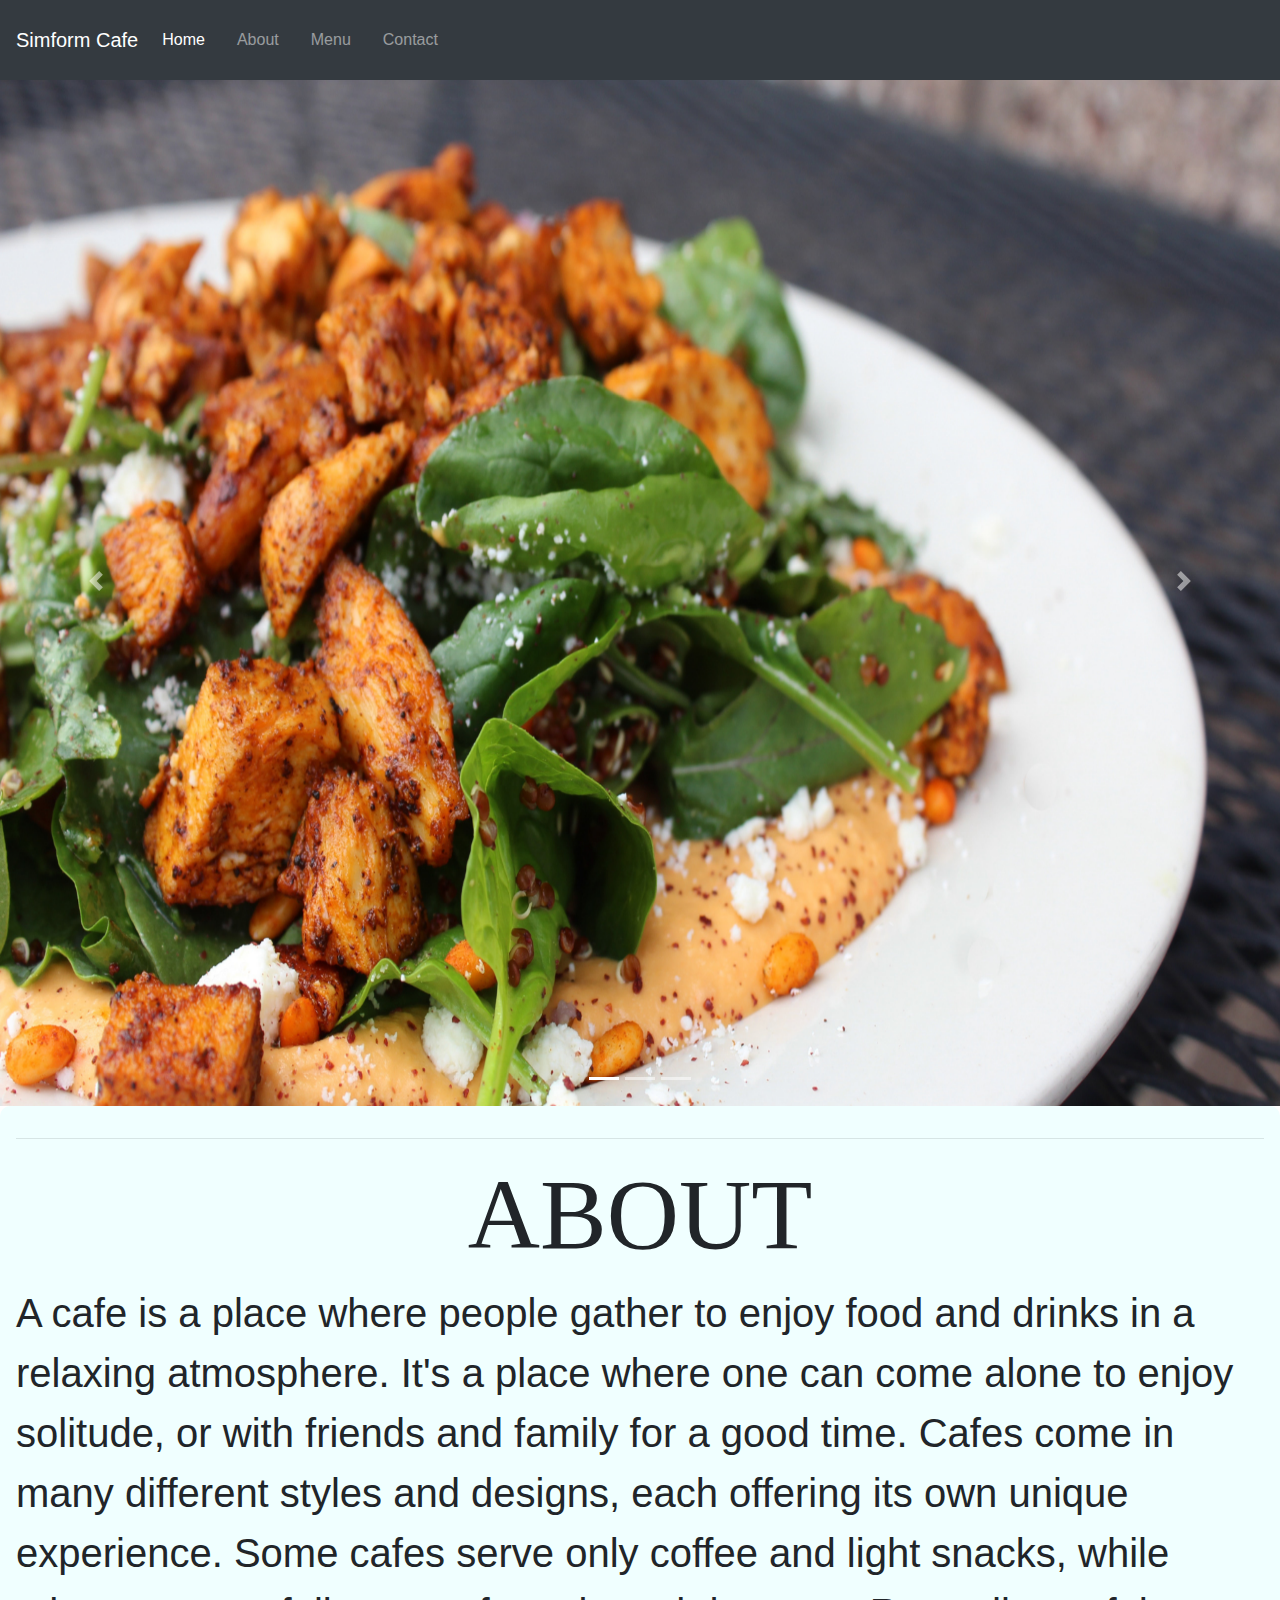
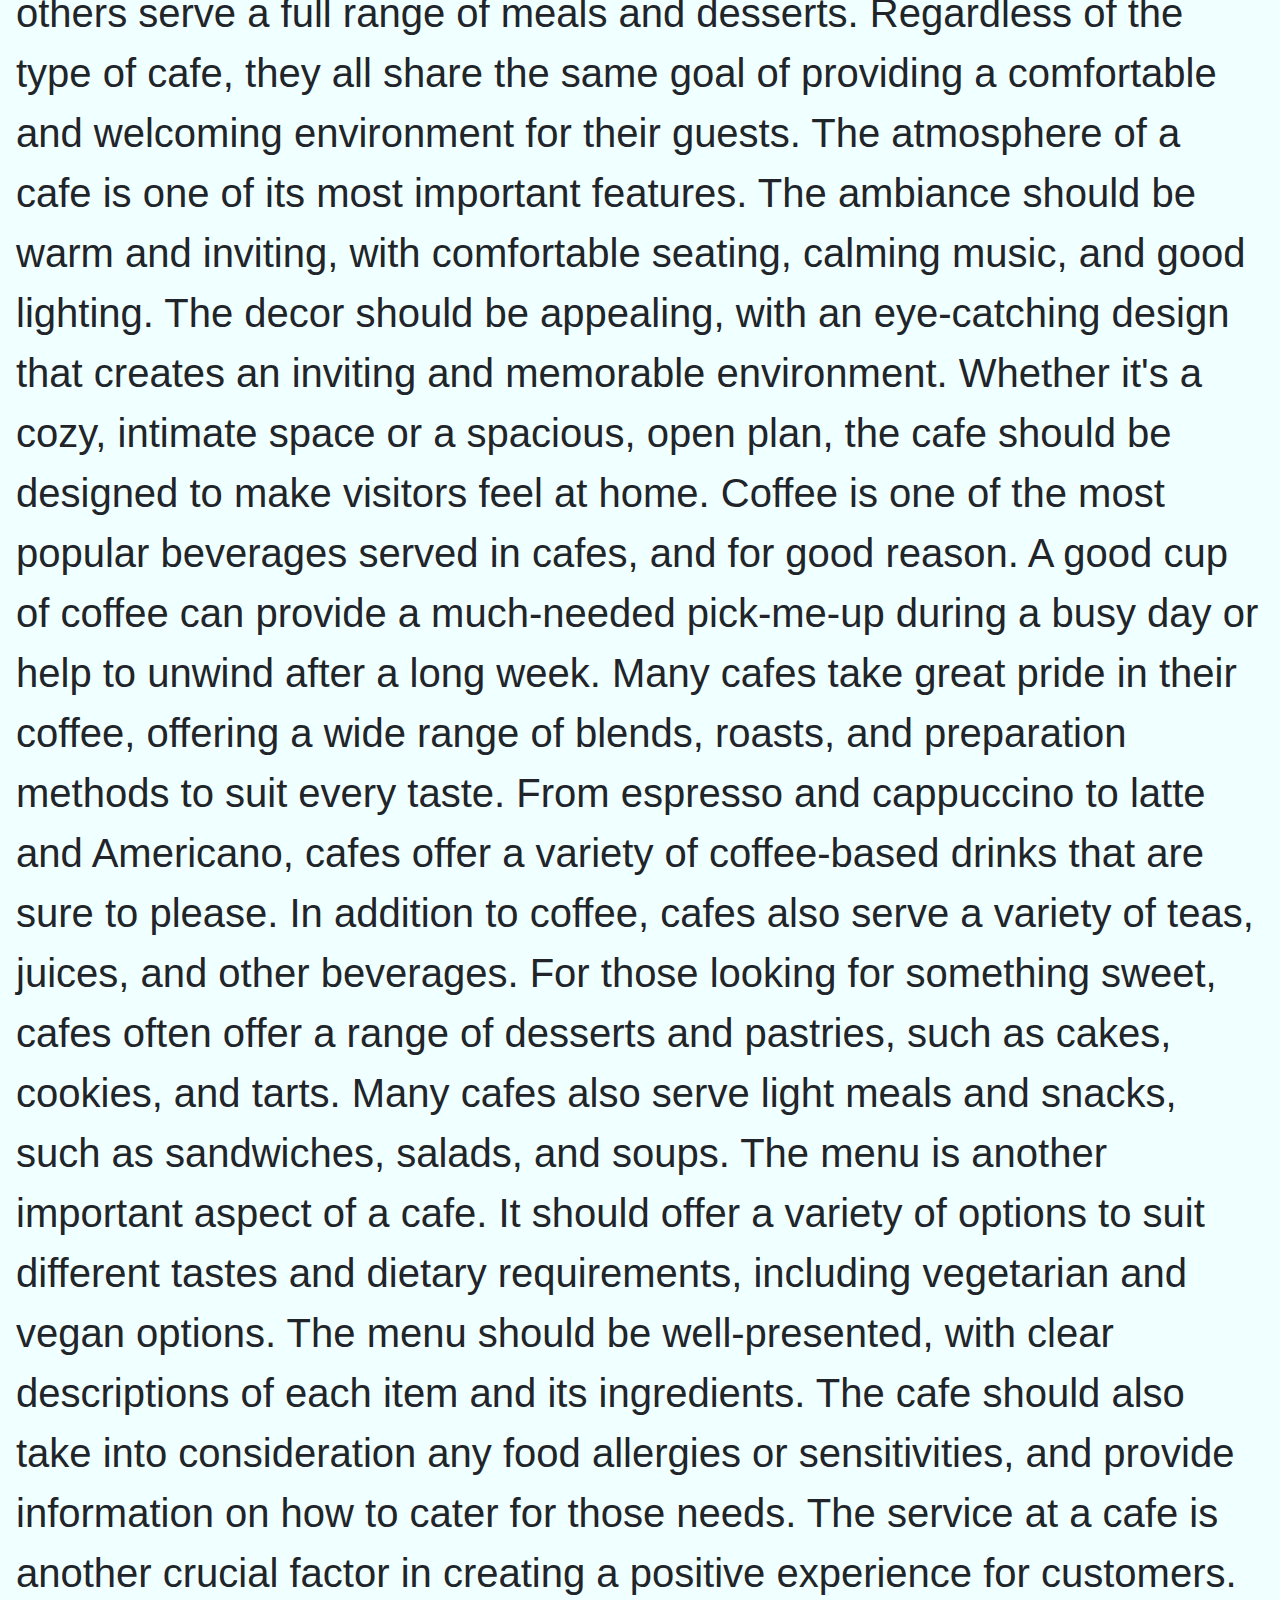
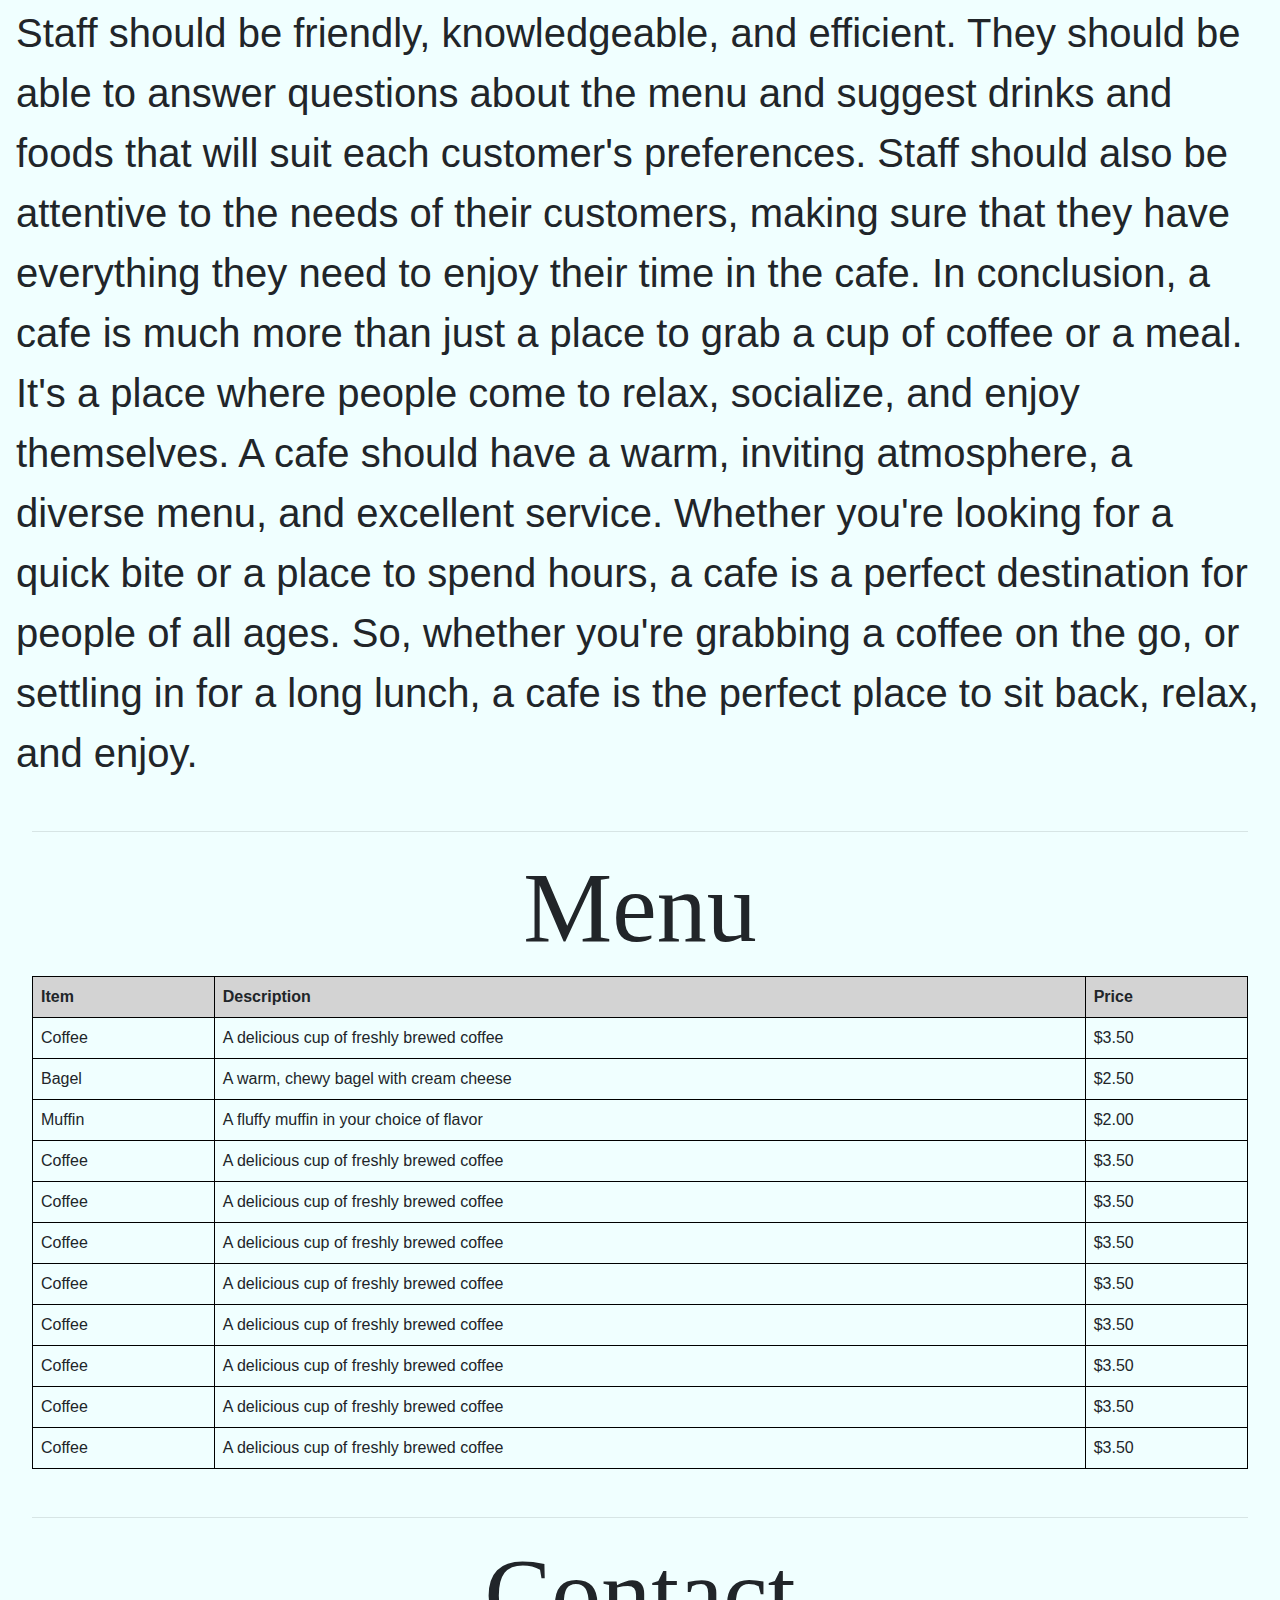
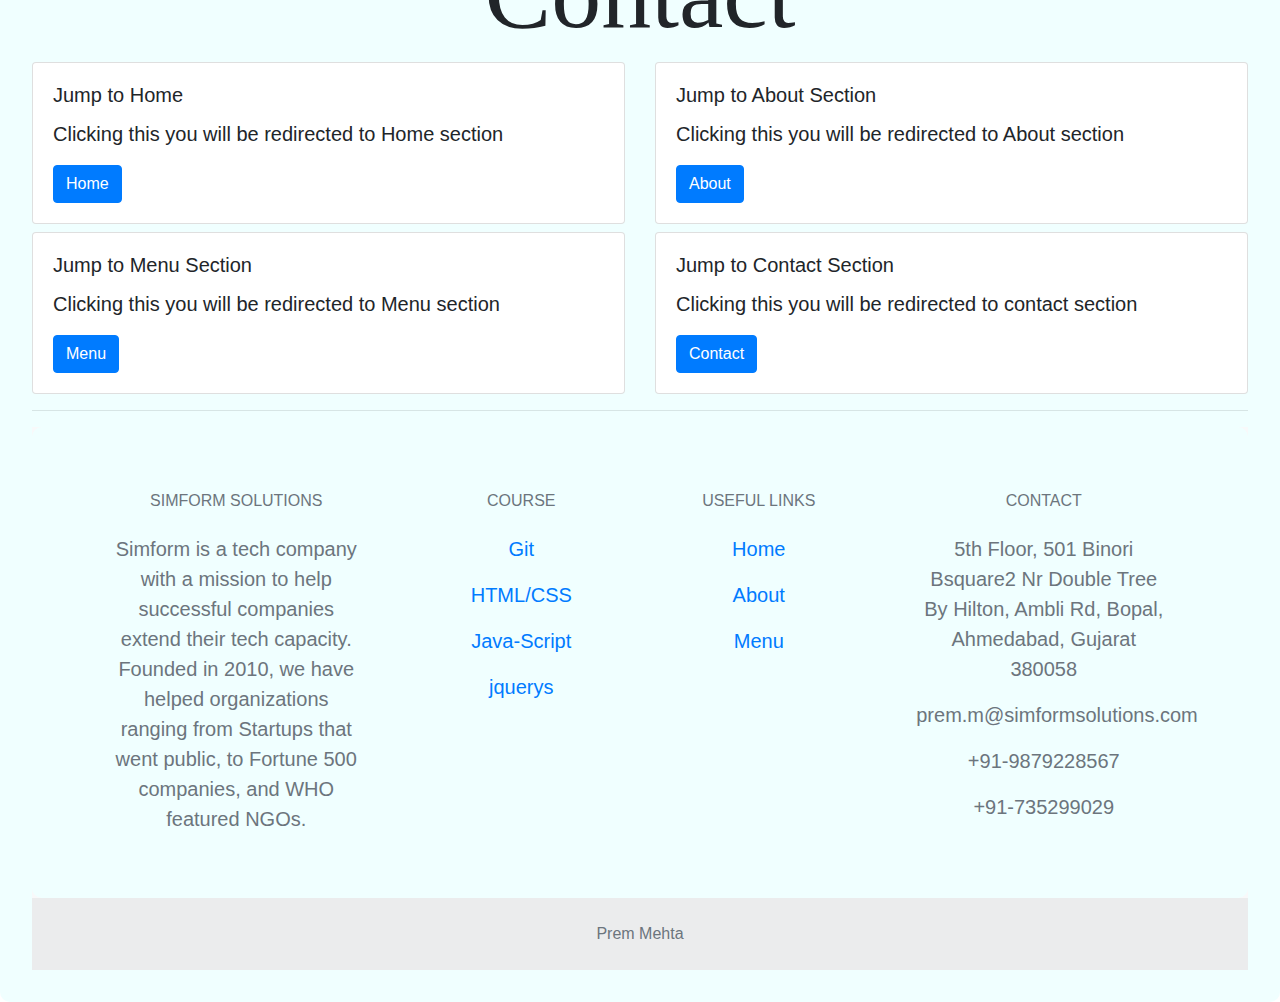
==== index.html @ 5ad6d109 "First Commit" ====
<!DOCTYPE html>
<html lang="en">

<head>
    <meta charset="UTF-8">
    <meta http-equiv="X-UA-Compatible" content="IE=edge">
    <meta name="viewport" content="width=device-width, initial-scale=1.0">
    <title>My Cafe</title>
    <link rel="stylesheet" href="style.css">
    <link rel="stylesheet" href="https://cdn.jsdelivr.net/npm/bootstrap@4.0.0/dist/css/bootstrap.min.css"
        integrity="sha384-Gn5384xqQ1aoWXA+058RXPxPg6fy4IWvTNh0E263XmFcJlSAwiGgFAW/dAiS6JXm" crossorigin="anonymous">
</head>

<body>
    <!-- Header for the Simform cafe website -->
    <header>
        <!-- Title of the Simform cafe website -->
        <h1>My Cafe</h1>

        <!-- Navbar for navigation -->
        <nav class="navbar navbar-expand-lg navbar-dark bg-dark fixed-top">
            <!-- Cafe brand name -->
            <a class="navbar-brand" href="#">Simform Cafe</a>
            <!-- Toggle button for navbar in small screens -->
            <button class="navbar-toggler" type="button" data-toggle="collapse" data-target="#navbarNav"
                aria-controls="navbarNav" aria-expanded="false" aria-label="Toggle navigation">
                <span class="navbar-toggler-icon"></span>
            </button>
            <!-- Navbar links -->
            <div class="collapse navbar-collapse " id="navbarNav">
                <ul class="navbar-nav">
                    <!-- Home page link -->
                    <li class="nav-item active">
                        <a class="nav-link" href="#home">Home<span class="sr-only">(current)</span></a>
                    </li>
                    <!-- About page link -->
                    <li class="nav-item">
                        <a class="nav-link" href="#about">About</a>
                    </li>
                    <!-- Menu page link -->
                    <li class="nav-item">
                        <a class="nav-link" href="#menu">Menu</a>
                    </li>
                    <!-- Contact page link -->
                    <li class="nav-item">
                        <a class="nav-link" href="#contact">Contact</a>
                    </li>
                </ul>
            </div>
        </nav>
    </header>

    <!-- HOME SECTION -->
    <section id="home" style="padding: 0PX;">
        <!-- Carousel container with id and class -->
        <div id="carouselExampleIndicators" class="carousel slide " data-ride="carousel">
            <!-- Indicator list for the carousel -->
            <ol class="carousel-indicators">
                <!-- First indicator with active class -->
                <li data-target="#carouselExampleIndicators" data-slide-to="0" class="active"></li>
                <!-- Second indicator -->
                <li data-target="#carouselExampleIndicators" data-slide-to="1"></li>
                <!-- Third indicator -->
                <li data-target="#carouselExampleIndicators" data-slide-to="2"></li>
            </ol>

            <!-- Carousel inner content -->
            <div class="carousel-inner">
                <!-- First carousel item with active class -->
                <div class="carousel-item active">
                    <!-- Image for the first carousel item -->
                    <img class="d-block w-100 h-" src="img/1.png" alt="First slide">
                </div>
                <!-- Second carousel item -->
                <div class="carousel-item">
                    <!-- Image for the second carousel item -->
                    <img class="d-block w-100" src="img/2.png" alt="Second slide">
                </div>
                <!-- Third carousel item -->
                <div class="carousel-item">
                    <!-- Image for the third carousel item -->
                    <img class="d-block w-100" src="img/3.png" alt="Third slide">
                </div>
            </div>

            <!-- Previous button for the carousel -->
            <a class="carousel-control-prev" href="#carouselExampleIndicators" role="button" data-slide="prev">
                <!-- Icon for the previous button -->
                <span class="carousel-control-prev-icon" aria-hidden="true"></span>
                <!-- Text for the previous button -->
                <span class="sr-only">Previous</span>
            </a>

            <!-- Next button for the carousel -->
            <a class="carousel-control-next" href="#carouselExampleIndicators" role="button" data-slide="next">
                <!-- Icon for the next button -->
                <span class="carousel-control-next-icon" aria-hidden="true"></span>
                <!-- Text for the next button -->
                <span class="sr-only">Next</span>
            </a>
        </div>

    </section>

    <!-- ABOUT SECTION -->
    <section id="about">
        <hr>
        <h1>ABOUT</h1>
        <p>
            A cafe is a place where people gather to enjoy food and drinks in a relaxing atmosphere. It's a place where
            one can come alone to enjoy solitude, or with friends and family for a good time. Cafes come in many
            different styles and designs, each offering its own unique experience. Some cafes serve only coffee and
            light snacks, while others serve a full range of meals and desserts. Regardless of the type of cafe, they
            all share the same goal of providing a comfortable and welcoming environment for their guests.

            The atmosphere of a cafe is one of its most important features. The ambiance should be warm and inviting,
            with comfortable seating, calming music, and good lighting. The decor should be appealing, with an
            eye-catching design that creates an inviting and memorable environment. Whether it's a cozy, intimate space
            or a spacious, open plan, the cafe should be designed to make visitors feel at home.

            Coffee is one of the most popular beverages served in cafes, and for good reason. A good cup of coffee can
            provide a much-needed pick-me-up during a busy day or help to unwind after a long week. Many cafes take
            great pride in their coffee, offering a wide range of blends, roasts, and preparation methods to suit every
            taste. From espresso and cappuccino to latte and Americano, cafes offer a variety of coffee-based drinks
            that are sure to please.

            In addition to coffee, cafes also serve a variety of teas, juices, and other beverages. For those looking
            for something sweet, cafes often offer a range of desserts and pastries, such as cakes, cookies, and tarts.
            Many cafes also serve light meals and snacks, such as sandwiches, salads, and soups.

            The menu is another important aspect of a cafe. It should offer a variety of options to suit different
            tastes and dietary requirements, including vegetarian and vegan options. The menu should be well-presented,
            with clear descriptions of each item and its ingredients. The cafe should also take into consideration any
            food allergies or sensitivities, and provide information on how to cater for those needs.

            The service at a cafe is another crucial factor in creating a positive experience for customers. Staff
            should be friendly, knowledgeable, and efficient. They should be able to answer questions about the menu and
            suggest drinks and foods that will suit each customer's preferences. Staff should also be attentive to the
            needs of their customers, making sure that they have everything they need to enjoy their time in the cafe.

            In conclusion, a cafe is much more than just a place to grab a cup of coffee or a meal. It's a place where
            people come to relax, socialize, and enjoy themselves. A cafe should have a warm, inviting atmosphere, a
            diverse menu, and excellent service. Whether you're looking for a quick bite or a place to spend hours, a
            cafe is a perfect destination for people of all ages. So, whether you're grabbing a coffee on the go, or
            settling in for a long lunch, a cafe is the perfect place to sit back, relax, and enjoy.
        </p>

        <!-- MENU SECTION -->
        <section id="menu">
            <!-- Section header with horizontal rule -->
            <hr>
            <h1>Menu</h1>

            <!-- Table to display menu items -->
            <table>
                <!-- Table header row -->
                <tr>
                    <th>Item</th>
                    <th>Description</th>
                    <th>Price</th>
                </tr>

                <!-- Table data rows to display menu items -->
                <tr>
                    <td>Coffee</td>
                    <td>A delicious cup of freshly brewed coffee</td>
                    <td>$3.50</td>
                </tr>
                <!-- Repeat for remaining menu items -->
                <tr>
                    <td>Bagel</td>
                    <td>A warm, chewy bagel with cream cheese</td>
                    <td>$2.50</td>
                </tr>
                <!-- Repeat for remaining menu items -->
                <tr>
                    <td>Muffin</td>
                    <td>A fluffy muffin in your choice of flavor</td>
                    <td>$2.00</td>
                </tr>
                <!-- Repeat for remaining menu items -->
                <tr>
                    <td>Coffee</td>
                    <td>A delicious cup of freshly brewed coffee</td>
                    <td>$3.50</td>
                </tr>
                <!-- Repeat for remaining menu items -->
                <tr>
                    <td>Coffee</td>
                    <td>A delicious cup of freshly brewed coffee</td>
                    <td>$3.50</td>
                </tr>
                <!-- Repeat for remaining menu items -->
                <tr>
                    <td>Coffee</td>
                    <td>A delicious cup of freshly brewed coffee</td>
                    <td>$3.50</td>
                </tr>
                <!-- Repeat for remaining menu items -->
                <tr>
                    <td>Coffee</td>
                    <td>A delicious cup of freshly brewed coffee</td>
                    <td>$3.50</td>
                </tr>
                <!-- Repeat for remaining menu items -->
                <tr>
                    <td>Coffee</td>
                    <td>A delicious cup of freshly brewed coffee</td>
                    <td>$3.50</td>
                </tr>
                <!-- Repeat for remaining menu items -->
                <tr>
                    <td>Coffee</td>
                    <td>A delicious cup of freshly brewed coffee</td>
                    <td>$3.50</td>
                </tr>
                <!-- Repeat for remaining menu items -->
                <tr>
                    <td>Coffee</td>
                    <td>A delicious cup of freshly brewed coffee</td>
                    <td>$3.50</td>
                </tr>
                <!-- Repeat for remaining menu items -->
                <tr>
                    <td>Coffee</td>
                    <td>A delicious cup of freshly brewed coffee</td>
                    <td>$3.50</td>
                </tr>
            </table>
        </section>

        <!-- CONTACT SECTION -->
        <section id="contact">
            <hr>
            <h1>Contact</h1>
            <!-- Bootstrap grid structure -->
            <div class="row">
                <!-- First column -->
                <div class="col-sm-6">
                    <!-- Card for Home section -->
                    <div class="card">
                        <!-- Card body -->
                        <div class="card-body">
                            <!-- Card title -->
                            <h5 class="card-title">Jump to Home</h5>
                            <!-- Card text -->
                            <p class="card-text">Clicking this you will be redirected to Home section</p>
                            <!-- Button to redirect to Home section -->
                            <a href="#home" class="btn btn-primary">Home</a>
                        </div>
                    </div>
                </div>
                <!-- Second column -->
                <div class="col-sm-6">
                    <!-- Card for About section -->
                    <div class="card">
                        <!-- Card body -->
                        <div class="card-body">
                            <!-- Card title -->
                            <h5 class="card-title">Jump to About Section</h5>
                            <!-- Card text -->
                            <p class="card-text">Clicking this you will be redirected to About section</p>
                            <!-- Button to redirect to About section -->
                            <a href="#about" class="btn btn-primary">About</a>
                        </div>
                    </div>
                </div>
            </div>
            <!-- Second row -->
            <div class="row">
                <!-- First column -->
                <div class="col-sm-6">
                    <!-- Card for Menu section -->
                    <div class="card">
                        <!-- Card body -->
                        <div class="card-body">
                            <!-- Card title -->
                            <h5 class="card-title">Jump to Menu Section</h5>
                            <!-- Card text -->
                            <p class="card-text">Clicking this you will be redirected to Menu section</p>
                            <!-- Button to redirect to Menu section -->
                            <a href="#menu" class="btn btn-primary">Menu</Menu></a>
                        </div>
                    </div>
                </div>
                <!-- Second column -->
                <div class="col-sm-6">
                    <!-- Card for Contact section -->
                    <div class="card">
                        <!-- Card body -->
                        <div class="card-body">
                            <!-- Card title -->
                            <h5 class="card-title">Jump to Contact Section</h5>
                            <!-- Card text -->
                            <p class="card-text">Clicking this you will be redirected to contact section</p>
                            <!-- Button to redirect to Contact section -->
                            <a href="#contact" class="btn btn-primary">Contact</a>
                        </div>
                    </div>
                </div>
            </div>

            <hr>
            <!-- Footer start -->
            <footer class="text-center text-lg-light bg-light text-muted">
                <!-- Start of the footer content -->
                <section class="">
                    <div class="container text-center text-md-start mt-5">
                        <!-- Row to divide the content into 4 columns -->
                        <div class="row mt-3">
                            <!-- Column to display Simform Solutions information -->
                            <div class="col-md-3 col-lg-4 col-xl-3 mx-auto mb-4">
                                <h6 class="text-uppercase fw-bold mb-4">
                                    <i class="fas fa-gem me-3"></i>Simform Solutions
                                </h6>
                                <p>
                                    Simform is a tech company with a mission to help successful companies extend their
                                    tech
                                    capacity.
                                    Founded in 2010, we have helped organizations ranging from Startups that went
                                    public, to
                                    Fortune
                                    500 companies, and WHO featured NGOs.
                                </p>
                            </div>
                            <!-- Column to display course information -->
                            <div class="col-md-2 col-lg-2 col-xl-2 mx-auto mb-4">
                                <h6 class="text-uppercase fw-bold mb-4">
                                    Course
                                </h6>
                                <p>
                                    <a href="#!" class="text-reset">Git</a>
                                </p>
                                <p>
                                    <a href="#!" class="text-reset">HTML/CSS</a>
                                </p>
                                <p>
                                    <a href="#!" class="text-reset">Java-Script</a>
                                </p>
                                <p>
                                    <a href="#!" class="text-reset">jquerys</a>
                                </p>
                            </div>
                            <!-- Column to display useful links -->
                            <div class="col-md-3 col-lg-2 col-xl-2 mx-auto mb-4">
                                <h6 class="text-uppercase fw-bold mb-4">
                                    Useful links
                                </h6>
                                <p>
                                    <a href="#home" class="text-reset">Home</a>
                                </p>
                                <p>
                                    <a href="#about" class="text-reset">About</a>
                                </p>
                                <p>
                                    <a href="#menu" class="text-reset">Menu</a>
                                </p>
                            </div>
                            <!-- Column to display contact information -->
                            <div class="col-md-4 col-lg-3 col-xl-3 mx-auto mb-md-0 mb-4">
                                <h6 class="text-uppercase fw-bold mb-4">Contact</h6>
                                <p><i class="fas fa-home me-3"></i> 5th Floor, 501 Binori Bsquare2 Nr Double Tree By
                                    Hilton,
                                    Ambli Rd, Bopal, Ahmedabad, Gujarat 380058</p>
                                <p>
                                    <i class="fas fa-envelope me-3"></i>
                                    prem.m@simformsolutions.com
                                </p>
                                <p><i class="fas fa-phone me-3"></i> +91-9879228567</p>
                                <p><i class="fas fa-print me-3"></i> +91-735299029</p>
                            </div>
                        </div>
                    </div>
                </section>
                <div class="text-center p-4" style="background-color: rgba(0, 0, 0, 0.05);"> Prem Mehta</div>
            </footer>
        </section>
</body>

</html>
<script src="script.js"></script>
<script src="https://code.jquery.com/jquery-3.2.1.slim.min.js"
    integrity="sha384-KJ3o2DKtIkvYIK3UENzmM7KCkRr/rE9/Qpg6aAZGJwFDMVNA/GpGFF93hXpG5KkN"
    crossorigin="anonymous"></script>
<script src="https://cdn.jsdelivr.net/npm/popper.js@1.12.9/dist/umd/popper.min.js"
    integrity="sha384-ApNbgh9B+Y1QKtv3Rn7W3mgPxhU9K/ScQsAP7hUibX39j7fakFPskvXusvfa0b4Q"
    crossorigin="anonymous"></script>
<script src="https://cdn.jsdelivr.net/npm/bootstrap@4.0.0/dist/js/bootstrap.min.js"
    integrity="sha384-JZR6Spejh4U02d8jOt6vLEHfe/JQGiRRSQQxSfFWpi1MquVdAyjUar5+76PVCmYl"
    crossorigin="anonymous"></script>
---- style.css ----
/* Set the default font family for the entire body of the webpage to Arial and sans-serif */
body {
    font-family: Arial, sans-serif;
    margin: 0;
    padding: 0;
}

/* Reset the default margin and padding for all elements */
* {
    margin: 0;
    padding: 0;
}

/* Set the font size for all paragraphs within the 'about' section to 40px */
#about p {
    font-size: 40px;
}

/* Center and set the font size and family for all h1 elements within the 'about' section */
#about h1 {
    text-align: center;
    font-size: 100px;
    font-family: 'Brush Script MT', cursive;
}

/* Center and set the font size and family for all h1 elements within the 'menu' section */
#menu h1 {
    text-align: center;
    font-size: 100px;
    font-family: 'Brush Script MT', cursive;
}

/* Center and set the font size and family for all h1 elements within the 'contact' section */
#contact h1 {
    text-align: center;
    font-size: 100px;
    font-family: 'Brush Script MT', cursive;
}

#contact p {
    font-size: 20px;
}

/* Reset the default margin for all h1 elements */
h1 {
    margin: 0;
}

/* Set the display property for the 'nav' element to 'flex' */
nav {
    display: flex;
    height: 80px;
}

img {
    height: 1050px;

}

.card {
    border-radius: 20px;
}

/* Set the margin and text-decoration for all 'a' elements within the 'nav' section */
nav a {
    margin-right: 1em;
    text-decoration: none;
}

/* Set the padding for all 'section' elements */
section {
    padding: 1em;
}

/* Collapse the borders of all 'table' elements and set their width to 100% */
table {
    border-collapse: collapse;
    width: 100%;
}

/* Set the border, padding, and text-alignment for all 'th' and 'td' elements */
th,
td {
    border: 1px solid black;
    padding: 0.5em;
    text-align: left;
}

/* Set the background color, font weight for all 'th' elements */
th {
    background-color: lightgray;
    font-weight: bold;
}

/* Set the margin-bottom for all elements with the class 'row' */
.row {
    margin-bottom: 8px;
}

section {
    background-color: azure;
    border-radius: 10px;
}
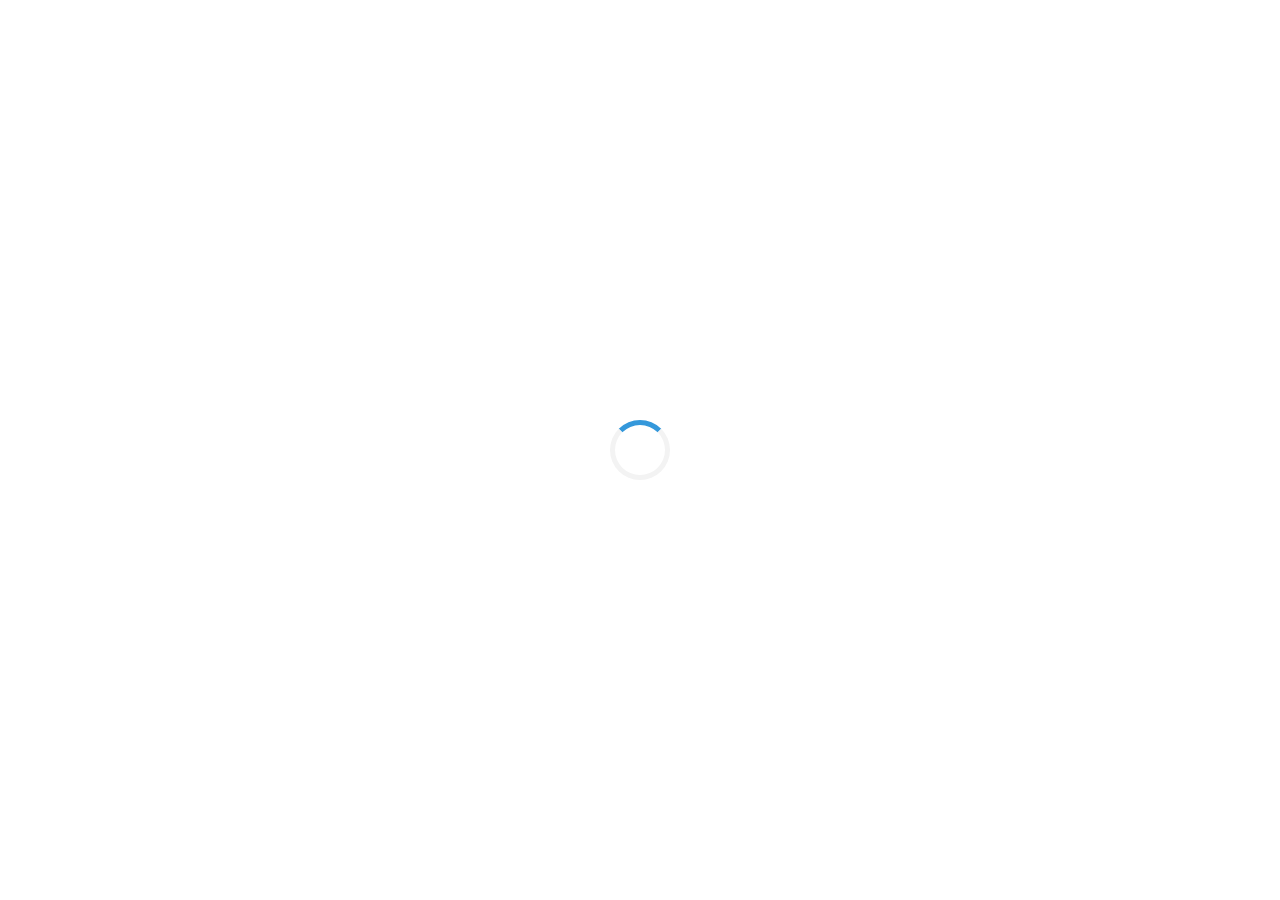
==== commit 9454a31b: "Changed Everything" ====
--- a/index.html
+++ b/index.html
@@ -5,386 +5,20 @@
     <meta charset="UTF-8">
     <meta http-equiv="X-UA-Compatible" content="IE=edge">
     <meta name="viewport" content="width=device-width, initial-scale=1.0">
-    <title>My Cafe</title>
     <link rel="stylesheet" href="style.css">
-    <link rel="stylesheet" href="https://cdn.jsdelivr.net/npm/bootstrap@4.0.0/dist/css/bootstrap.min.css"
-        integrity="sha384-Gn5384xqQ1aoWXA+058RXPxPg6fy4IWvTNh0E263XmFcJlSAwiGgFAW/dAiS6JXm" crossorigin="anonymous">
+    <title>Document</title>
 </head>
 
 <body>
-    <!-- Header for the Simform cafe website -->
-    <header>
-        <!-- Title of the Simform cafe website -->
-        <h1>My Cafe</h1>
+    <div class="loader">
+        <div class="loading-animation"></div>
+    </div>
+</body>
+<script>
+    setTimeout(function () {
+        window.location.href = "main.html";
+    }, 1000);
 
-        <!-- Navbar for navigation -->
-        <nav class="navbar navbar-expand-lg navbar-dark bg-dark fixed-top">
-            <!-- Cafe brand name -->
-            <a class="navbar-brand" href="#">Simform Cafe</a>
-            <!-- Toggle button for navbar in small screens -->
-            <button class="navbar-toggler" type="button" data-toggle="collapse" data-target="#navbarNav"
-                aria-controls="navbarNav" aria-expanded="false" aria-label="Toggle navigation">
-                <span class="navbar-toggler-icon"></span>
-            </button>
-            <!-- Navbar links -->
-            <div class="collapse navbar-collapse " id="navbarNav">
-                <ul class="navbar-nav">
-                    <!-- Home page link -->
-                    <li class="nav-item active">
-                        <a class="nav-link" href="#home">Home<span class="sr-only">(current)</span></a>
-                    </li>
-                    <!-- About page link -->
-                    <li class="nav-item">
-                        <a class="nav-link" href="#about">About</a>
-                    </li>
-                    <!-- Menu page link -->
-                    <li class="nav-item">
-                        <a class="nav-link" href="#menu">Menu</a>
-                    </li>
-                    <!-- Contact page link -->
-                    <li class="nav-item">
-                        <a class="nav-link" href="#contact">Contact</a>
-                    </li>
-                </ul>
-            </div>
-        </nav>
-    </header>
+</script>
 
-    <!-- HOME SECTION -->
-    <section id="home" style="padding: 0PX;">
-        <!-- Carousel container with id and class -->
-        <div id="carouselExampleIndicators" class="carousel slide " data-ride="carousel">
-            <!-- Indicator list for the carousel -->
-            <ol class="carousel-indicators">
-                <!-- First indicator with active class -->
-                <li data-target="#carouselExampleIndicators" data-slide-to="0" class="active"></li>
-                <!-- Second indicator -->
-                <li data-target="#carouselExampleIndicators" data-slide-to="1"></li>
-                <!-- Third indicator -->
-                <li data-target="#carouselExampleIndicators" data-slide-to="2"></li>
-            </ol>
-
-            <!-- Carousel inner content -->
-            <div class="carousel-inner">
-                <!-- First carousel item with active class -->
-                <div class="carousel-item active">
-                    <!-- Image for the first carousel item -->
-                    <img class="d-block w-100 h-" src="img/1.png" alt="First slide">
-                </div>
-                <!-- Second carousel item -->
-                <div class="carousel-item">
-                    <!-- Image for the second carousel item -->
-                    <img class="d-block w-100" src="img/2.png" alt="Second slide">
-                </div>
-                <!-- Third carousel item -->
-                <div class="carousel-item">
-                    <!-- Image for the third carousel item -->
-                    <img class="d-block w-100" src="img/3.png" alt="Third slide">
-                </div>
-            </div>
-
-            <!-- Previous button for the carousel -->
-            <a class="carousel-control-prev" href="#carouselExampleIndicators" role="button" data-slide="prev">
-                <!-- Icon for the previous button -->
-                <span class="carousel-control-prev-icon" aria-hidden="true"></span>
-                <!-- Text for the previous button -->
-                <span class="sr-only">Previous</span>
-            </a>
-
-            <!-- Next button for the carousel -->
-            <a class="carousel-control-next" href="#carouselExampleIndicators" role="button" data-slide="next">
-                <!-- Icon for the next button -->
-                <span class="carousel-control-next-icon" aria-hidden="true"></span>
-                <!-- Text for the next button -->
-                <span class="sr-only">Next</span>
-            </a>
-        </div>
-
-    </section>
-
-    <!-- ABOUT SECTION -->
-    <section id="about">
-        <hr>
-        <h1>ABOUT</h1>
-        <p>
-            A cafe is a place where people gather to enjoy food and drinks in a relaxing atmosphere. It's a place where
-            one can come alone to enjoy solitude, or with friends and family for a good time. Cafes come in many
-            different styles and designs, each offering its own unique experience. Some cafes serve only coffee and
-            light snacks, while others serve a full range of meals and desserts. Regardless of the type of cafe, they
-            all share the same goal of providing a comfortable and welcoming environment for their guests.
-
-            The atmosphere of a cafe is one of its most important features. The ambiance should be warm and inviting,
-            with comfortable seating, calming music, and good lighting. The decor should be appealing, with an
-            eye-catching design that creates an inviting and memorable environment. Whether it's a cozy, intimate space
-            or a spacious, open plan, the cafe should be designed to make visitors feel at home.
-
-            Coffee is one of the most popular beverages served in cafes, and for good reason. A good cup of coffee can
-            provide a much-needed pick-me-up during a busy day or help to unwind after a long week. Many cafes take
-            great pride in their coffee, offering a wide range of blends, roasts, and preparation methods to suit every
-            taste. From espresso and cappuccino to latte and Americano, cafes offer a variety of coffee-based drinks
-            that are sure to please.
-
-            In addition to coffee, cafes also serve a variety of teas, juices, and other beverages. For those looking
-            for something sweet, cafes often offer a range of desserts and pastries, such as cakes, cookies, and tarts.
-            Many cafes also serve light meals and snacks, such as sandwiches, salads, and soups.
-
-            The menu is another important aspect of a cafe. It should offer a variety of options to suit different
-            tastes and dietary requirements, including vegetarian and vegan options. The menu should be well-presented,
-            with clear descriptions of each item and its ingredients. The cafe should also take into consideration any
-            food allergies or sensitivities, and provide information on how to cater for those needs.
-
-            The service at a cafe is another crucial factor in creating a positive experience for customers. Staff
-            should be friendly, knowledgeable, and efficient. They should be able to answer questions about the menu and
-            suggest drinks and foods that will suit each customer's preferences. Staff should also be attentive to the
-            needs of their customers, making sure that they have everything they need to enjoy their time in the cafe.
-
-            In conclusion, a cafe is much more than just a place to grab a cup of coffee or a meal. It's a place where
-            people come to relax, socialize, and enjoy themselves. A cafe should have a warm, inviting atmosphere, a
-            diverse menu, and excellent service. Whether you're looking for a quick bite or a place to spend hours, a
-            cafe is a perfect destination for people of all ages. So, whether you're grabbing a coffee on the go, or
-            settling in for a long lunch, a cafe is the perfect place to sit back, relax, and enjoy.
-        </p>
-
-        <!-- MENU SECTION -->
-        <section id="menu">
-            <!-- Section header with horizontal rule -->
-            <hr>
-            <h1>Menu</h1>
-
-            <!-- Table to display menu items -->
-            <table>
-                <!-- Table header row -->
-                <tr>
-                    <th>Item</th>
-                    <th>Description</th>
-                    <th>Price</th>
-                </tr>
-
-                <!-- Table data rows to display menu items -->
-                <tr>
-                    <td>Coffee</td>
-                    <td>A delicious cup of freshly brewed coffee</td>
-                    <td>$3.50</td>
-                </tr>
-                <!-- Repeat for remaining menu items -->
-                <tr>
-                    <td>Bagel</td>
-                    <td>A warm, chewy bagel with cream cheese</td>
-                    <td>$2.50</td>
-                </tr>
-                <!-- Repeat for remaining menu items -->
-                <tr>
-                    <td>Muffin</td>
-                    <td>A fluffy muffin in your choice of flavor</td>
-                    <td>$2.00</td>
-                </tr>
-                <!-- Repeat for remaining menu items -->
-                <tr>
-                    <td>Coffee</td>
-                    <td>A delicious cup of freshly brewed coffee</td>
-                    <td>$3.50</td>
-                </tr>
-                <!-- Repeat for remaining menu items -->
-                <tr>
-                    <td>Coffee</td>
-                    <td>A delicious cup of freshly brewed coffee</td>
-                    <td>$3.50</td>
-                </tr>
-                <!-- Repeat for remaining menu items -->
-                <tr>
-                    <td>Coffee</td>
-                    <td>A delicious cup of freshly brewed coffee</td>
-                    <td>$3.50</td>
-                </tr>
-                <!-- Repeat for remaining menu items -->
-                <tr>
-                    <td>Coffee</td>
-                    <td>A delicious cup of freshly brewed coffee</td>
-                    <td>$3.50</td>
-                </tr>
-                <!-- Repeat for remaining menu items -->
-                <tr>
-                    <td>Coffee</td>
-                    <td>A delicious cup of freshly brewed coffee</td>
-                    <td>$3.50</td>
-                </tr>
-                <!-- Repeat for remaining menu items -->
-                <tr>
-                    <td>Coffee</td>
-                    <td>A delicious cup of freshly brewed coffee</td>
-                    <td>$3.50</td>
-                </tr>
-                <!-- Repeat for remaining menu items -->
-                <tr>
-                    <td>Coffee</td>
-                    <td>A delicious cup of freshly brewed coffee</td>
-                    <td>$3.50</td>
-                </tr>
-                <!-- Repeat for remaining menu items -->
-                <tr>
-                    <td>Coffee</td>
-                    <td>A delicious cup of freshly brewed coffee</td>
-                    <td>$3.50</td>
-                </tr>
-            </table>
-        </section>
-
-        <!-- CONTACT SECTION -->
-        <section id="contact">
-            <hr>
-            <h1>Contact</h1>
-            <!-- Bootstrap grid structure -->
-            <div class="row">
-                <!-- First column -->
-                <div class="col-sm-6">
-                    <!-- Card for Home section -->
-                    <div class="card">
-                        <!-- Card body -->
-                        <div class="card-body">
-                            <!-- Card title -->
-                            <h5 class="card-title">Jump to Home</h5>
-                            <!-- Card text -->
-                            <p class="card-text">Clicking this you will be redirected to Home section</p>
-                            <!-- Button to redirect to Home section -->
-                            <a href="#home" class="btn btn-primary">Home</a>
-                        </div>
-                    </div>
-                </div>
-                <!-- Second column -->
-                <div class="col-sm-6">
-                    <!-- Card for About section -->
-                    <div class="card">
-                        <!-- Card body -->
-                        <div class="card-body">
-                            <!-- Card title -->
-                            <h5 class="card-title">Jump to About Section</h5>
-                            <!-- Card text -->
-                            <p class="card-text">Clicking this you will be redirected to About section</p>
-                            <!-- Button to redirect to About section -->
-                            <a href="#about" class="btn btn-primary">About</a>
-                        </div>
-                    </div>
-                </div>
-            </div>
-            <!-- Second row -->
-            <div class="row">
-                <!-- First column -->
-                <div class="col-sm-6">
-                    <!-- Card for Menu section -->
-                    <div class="card">
-                        <!-- Card body -->
-                        <div class="card-body">
-                            <!-- Card title -->
-                            <h5 class="card-title">Jump to Menu Section</h5>
-                            <!-- Card text -->
-                            <p class="card-text">Clicking this you will be redirected to Menu section</p>
-                            <!-- Button to redirect to Menu section -->
-                            <a href="#menu" class="btn btn-primary">Menu</Menu></a>
-                        </div>
-                    </div>
-                </div>
-                <!-- Second column -->
-                <div class="col-sm-6">
-                    <!-- Card for Contact section -->
-                    <div class="card">
-                        <!-- Card body -->
-                        <div class="card-body">
-                            <!-- Card title -->
-                            <h5 class="card-title">Jump to Contact Section</h5>
-                            <!-- Card text -->
-                            <p class="card-text">Clicking this you will be redirected to contact section</p>
-                            <!-- Button to redirect to Contact section -->
-                            <a href="#contact" class="btn btn-primary">Contact</a>
-                        </div>
-                    </div>
-                </div>
-            </div>
-
-            <hr>
-            <!-- Footer start -->
-            <footer class="text-center text-lg-light bg-light text-muted">
-                <!-- Start of the footer content -->
-                <section class="">
-                    <div class="container text-center text-md-start mt-5">
-                        <!-- Row to divide the content into 4 columns -->
-                        <div class="row mt-3">
-                            <!-- Column to display Simform Solutions information -->
-                            <div class="col-md-3 col-lg-4 col-xl-3 mx-auto mb-4">
-                                <h6 class="text-uppercase fw-bold mb-4">
-                                    <i class="fas fa-gem me-3"></i>Simform Solutions
-                                </h6>
-                                <p>
-                                    Simform is a tech company with a mission to help successful companies extend their
-                                    tech
-                                    capacity.
-                                    Founded in 2010, we have helped organizations ranging from Startups that went
-                                    public, to
-                                    Fortune
-                                    500 companies, and WHO featured NGOs.
-                                </p>
-                            </div>
-                            <!-- Column to display course information -->
-                            <div class="col-md-2 col-lg-2 col-xl-2 mx-auto mb-4">
-                                <h6 class="text-uppercase fw-bold mb-4">
-                                    Course
-                                </h6>
-                                <p>
-                                    <a href="#!" class="text-reset">Git</a>
-                                </p>
-                                <p>
-                                    <a href="#!" class="text-reset">HTML/CSS</a>
-                                </p>
-                                <p>
-                                    <a href="#!" class="text-reset">Java-Script</a>
-                                </p>
-                                <p>
-                                    <a href="#!" class="text-reset">jquerys</a>
-                                </p>
-                            </div>
-                            <!-- Column to display useful links -->
-                            <div class="col-md-3 col-lg-2 col-xl-2 mx-auto mb-4">
-                                <h6 class="text-uppercase fw-bold mb-4">
-                                    Useful links
-                                </h6>
-                                <p>
-                                    <a href="#home" class="text-reset">Home</a>
-                                </p>
-                                <p>
-                                    <a href="#about" class="text-reset">About</a>
-                                </p>
-                                <p>
-                                    <a href="#menu" class="text-reset">Menu</a>
-                                </p>
-                            </div>
-                            <!-- Column to display contact information -->
-                            <div class="col-md-4 col-lg-3 col-xl-3 mx-auto mb-md-0 mb-4">
-                                <h6 class="text-uppercase fw-bold mb-4">Contact</h6>
-                                <p><i class="fas fa-home me-3"></i> 5th Floor, 501 Binori Bsquare2 Nr Double Tree By
-                                    Hilton,
-                                    Ambli Rd, Bopal, Ahmedabad, Gujarat 380058</p>
-                                <p>
-                                    <i class="fas fa-envelope me-3"></i>
-                                    prem.m@simformsolutions.com
-                                </p>
-                                <p><i class="fas fa-phone me-3"></i> +91-9879228567</p>
-                                <p><i class="fas fa-print me-3"></i> +91-735299029</p>
-                            </div>
-                        </div>
-                    </div>
-                </section>
-                <div class="text-center p-4" style="background-color: rgba(0, 0, 0, 0.05);"> Prem Mehta</div>
-            </footer>
-        </section>
-</body>
-
-</html>
-<script src="script.js"></script>
-<script src="https://code.jquery.com/jquery-3.2.1.slim.min.js"
-    integrity="sha384-KJ3o2DKtIkvYIK3UENzmM7KCkRr/rE9/Qpg6aAZGJwFDMVNA/GpGFF93hXpG5KkN"
-    crossorigin="anonymous"></script>
-<script src="https://cdn.jsdelivr.net/npm/popper.js@1.12.9/dist/umd/popper.min.js"
-    integrity="sha384-ApNbgh9B+Y1QKtv3Rn7W3mgPxhU9K/ScQsAP7hUibX39j7fakFPskvXusvfa0b4Q"
-    crossorigin="anonymous"></script>
-<script src="https://cdn.jsdelivr.net/npm/bootstrap@4.0.0/dist/js/bootstrap.min.js"
-    integrity="sha384-JZR6Spejh4U02d8jOt6vLEHfe/JQGiRRSQQxSfFWpi1MquVdAyjUar5+76PVCmYl"
-    crossorigin="anonymous"></script>+</html>--- a/style.css
+++ b/style.css
@@ -1,6 +1,6 @@
 /* Set the default font family for the entire body of the webpage to Arial and sans-serif */
 body {
-    font-family: Arial, sans-serif;
+    font-family: 'Brush Script MT', cursive;
     margin: 0;
     padding: 0;
 }
@@ -13,8 +13,15 @@
 
 /* Set the font size for all paragraphs within the 'about' section to 40px */
 #about p {
-    font-size: 40px;
-}
+    font-size: 20px;
+    text-align: justify;
+    font-family: 'Brush Script MT', cursive;
+    ;
+}
+
+/* img {
+    height: 1250px;
+} */
 
 /* Center and set the font size and family for all h1 elements within the 'about' section */
 #about h1 {
@@ -50,27 +57,28 @@
 nav {
     display: flex;
     height: 80px;
+    background-color: #3586ff;
 }
 
 img {
-    height: 1050px;
-
-}
-
-.card {
-    border-radius: 20px;
+    /* padding-top: 10px; */
+    width: 80%;
+    height: 750px;
+
 }
 
 /* Set the margin and text-decoration for all 'a' elements within the 'nav' section */
 nav a {
     margin-right: 1em;
     text-decoration: none;
+    color: white !important;
 }
 
 /* Set the padding for all 'section' elements */
 section {
     padding: 1em;
 }
+
 
 /* Collapse the borders of all 'table' elements and set their width to 100% */
 table {
@@ -100,4 +108,209 @@
 section {
     background-color: azure;
     border-radius: 10px;
+}
+
+/*  Animation Loader*/
+.loader {
+    position: fixed;
+    top: 50%;
+    left: 50%;
+    transform: translate(-50%, -50%);
+}
+
+.loading-animation {
+    border: 5px solid #f3f3f3;
+    border-top: 5px solid #3498db;
+    border-radius: 50%;
+    width: 50px;
+    height: 50px;
+    animation: spin 2s linear infinite;
+}
+
+@keyframes spin {
+    0% {
+        transform: rotate(0deg);
+    }
+
+    100% {
+        transform: rotate(360deg);
+    }
+}
+
+
+/* Footer */
+@import url("https://fonts.googleapis.com/css2?family=Poppins:wght@200;300;400;500;600;700;800;900&display=swap");
+
+/* * {
+    margin: 0;
+    padding: 0;
+    box-sizing: border-box;
+    font-family: "Poppins", sans-serif;
+}
+
+body {
+    display: flex;
+    background: #333;
+    justify-content: flex-end;
+    align-items: flex-end;
+    min-height: 100vh;
+} */
+
+.footer {
+    margin-top: 150px;
+    position: relative;
+    width: 100%;
+    background: #3586ff;
+    min-height: 100px;
+    padding: 20px 50px;
+    display: flex;
+    justify-content: center;
+    align-items: center;
+    flex-direction: column;
+}
+
+.social-icon,
+.menu {
+    position: relative;
+    display: flex;
+    justify-content: center;
+    align-items: center;
+    margin: 10px 0;
+    flex-wrap: wrap;
+}
+
+.social-icon__item,
+.menu__item {
+    list-style: none;
+}
+
+.social-icon__link {
+    font-size: 2rem;
+    color: #fff;
+    margin: 0 10px;
+    display: inline-block;
+    transition: 0.5s;
+}
+
+.social-icon__link:hover {
+    transform: translateY(-10px);
+}
+
+.menu__link {
+    font-size: 1.2rem;
+    color: #fff;
+    margin: 0 10px;
+    display: inline-block;
+    transition: 0.5s;
+    text-decoration: none;
+    opacity: 0.75;
+    font-weight: 300;
+}
+
+.menu__link:hover {
+    opacity: 1;
+}
+
+.footer p {
+    color: #fff;
+    margin: 15px 0 10px 0;
+    font-size: 1rem;
+    font-weight: 300;
+}
+
+.wave {
+    position: absolute;
+    top: -100px;
+    left: 0;
+    width: 100%;
+    height: 100px;
+    background: url("https://i.ibb.co/wQZVxxk/wave.png");
+    background-size: 1000px 100px;
+}
+
+.wave#wave1 {
+    z-index: 1000;
+    opacity: 1;
+    bottom: 0;
+    animation: animateWaves 4s linear infinite;
+}
+
+.wave#wave2 {
+    z-index: 999;
+    opacity: 0.5;
+    bottom: 10px;
+    animation: animate 4s linear infinite !important;
+}
+
+.wave#wave3 {
+    z-index: 1000;
+    opacity: 0.2;
+    bottom: 15px;
+    animation: animateWaves 3s linear infinite;
+}
+
+.wave#wave4 {
+    z-index: 999;
+    opacity: 0.7;
+    bottom: 20px;
+    animation: animate 3s linear infinite;
+}
+
+@keyframes animateWaves {
+    0% {
+        background-position-x: 1000px;
+    }
+
+    100% {
+        background-positon-x: 0px;
+    }
+}
+
+@keyframes animate {
+    0% {
+        background-position-x: -1000px;
+    }
+
+    100% {
+        background-positon-x: 0px;
+    }
+}
+
+/* Food Slider */
+.gallery {
+    -webkit-column-count: 3;
+    -moz-column-count: 3;
+    column-count: 3;
+    -webkit-column-width: 33%;
+    -moz-column-width: 33%;
+    column-width: 33%;
+}
+
+.gallery .pics {
+    -webkit-transition: all 350ms ease;
+    transition: all 350ms ease;
+}
+
+.gallery .animation {
+    -webkit-transform: scale(1);
+    -ms-transform: scale(1);
+    transform: scale(1);
+}
+
+@media (max-width: 450px) {
+    .gallery {
+        -webkit-column-count: 1;
+        -moz-column-count: 1;
+        column-count: 1;
+        -webkit-column-width: 100%;
+        -moz-column-width: 100%;
+        column-width: 100%;
+    }
+}
+
+@media (max-width: 400px) {
+    .btn.filter {
+        padding-left: 1.1rem;
+        padding-right: 1.1rem;
+    }
 }